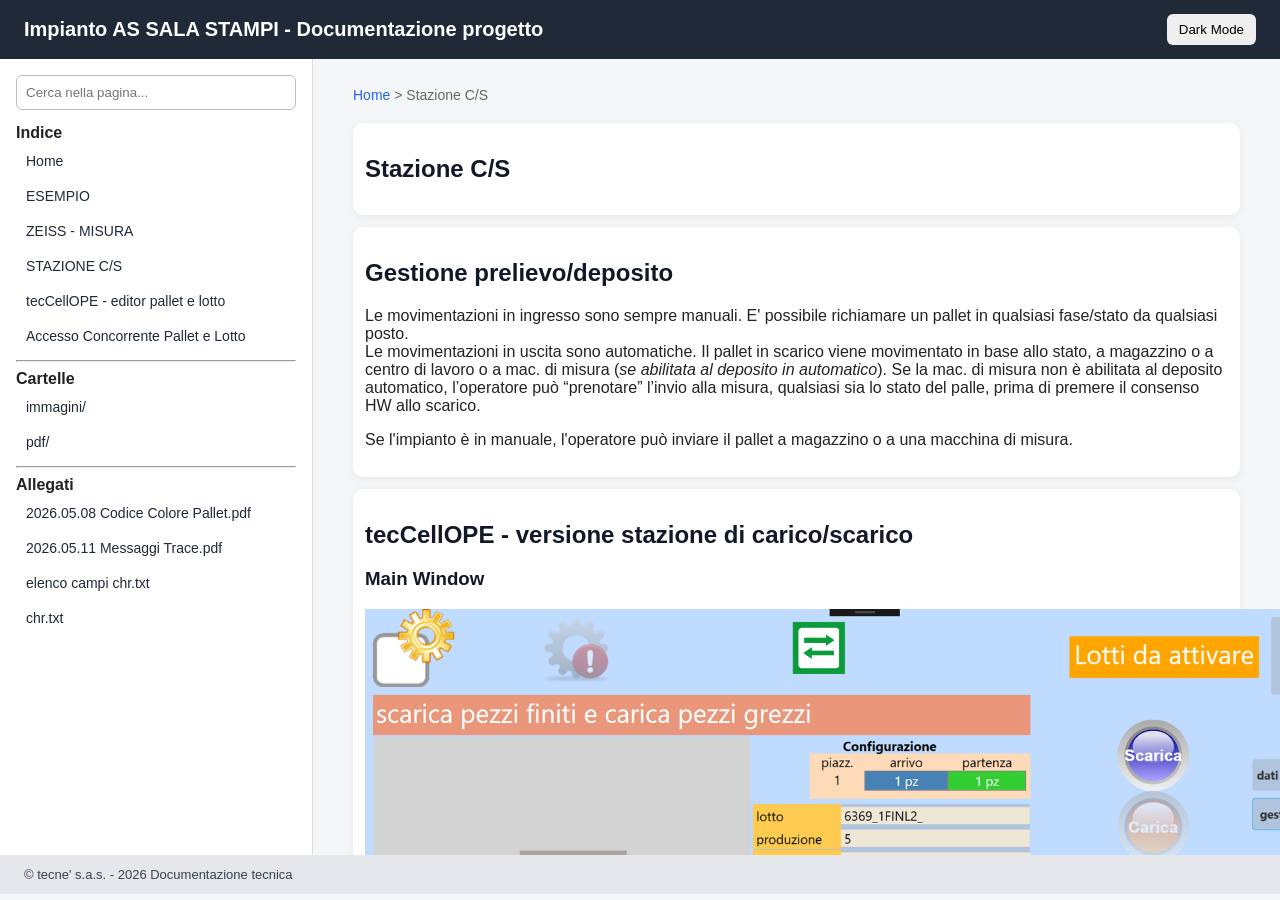
==== files/carico_scarico.html @ 50661618 "Update carico_scarico.html" ====
<!DOCTYPE html>
<html lang="it">
<head>
  <meta charset="UTF-8">
  <title>Stazione C/S</title>
  <link rel="stylesheet" href="../css/style.css">
</head>
<body>

<div id="header-container"></div>

<div class="layout">
  <nav id="menu-container"></nav>

  <main>
    <div class="breadcrumb">
      <a href="../index.html">Home</a> &gt; Stazione C/S
    </div>

    <section>
      <h1>Stazione C/S</h1>
     </section>

    <section>
 <h2>
    Gestione prelievo/deposito
 </h2>
<p>
    Le movimentazioni in ingresso sono sempre manuali. E' possibile richiamare
    un pallet in qualsiasi fase/stato da qualsiasi posto. <br/>
    Le movimentazioni in uscita sono automatiche. Il pallet in scarico viene
    movimentato in base allo stato, a magazzino o a centro di lavoro o a mac. di
    misura (<em>se abilitata al deposito in automatico</em>). Se la mac. di
    misura non è abilitata al deposito automatico, l’operatore può “prenotare”
    l’invio alla misura, qualsiasi sia lo stato del palle, prima di premere il
    consenso HW allo scarico.
</p>
<p>
    Se l'impianto è in manuale, l'operatore può inviare il pallet a magazzino o
    a una macchina di misura.
</p>
    </section>
    <section>
<h2>tecCellOPE - versione stazione di carico/scarico</h2>
<h3>
  Main Window  
</h3>
          <img src="../img/cs_mainWindow.png" width="1000" > 
<h3>
    Icone
</h3>
<ul type="disc">
    <li>
        Stato: in funzione/in locale/in errore/link down/incoerenza immagine
        <img src="../img/cs_working.gif" alt="in funzione" width="40" > 
        <img src="../img/cs_locale.gif" alt="in locale" width="40" > 
        <img src="../img/cs_errore.gif" alt="in errore" width="40" > 
        <img src="../img/cs_linkDown.gif" alt="link down" width="40" > 
        <img src="../img/cs_Incoerenza.png" alt="incoerenza immagine" width="40" > 
    </li>
    <li>
        Load/Unload  
        <img src="../img/cs_Load.png" alt="Load" width="40" >  <img src="../img/cs_UnLoad.png" alt="Unload" width="40" >
    </li>
    <li>
        Pallet guasti a magazzino  <img src="../img/cs_guasto.png" alt="Pallet Guasti" width="40" > 
    </li>
    <li>
        Connessione a Server disabilitata  <img src="../img/cs_tcpOFF.png" alt="TCP" width="40" > 
    </li>
</ul>
<h3>
    Pulsanti
</h3>
<ul type="disc">
    <li>
        <img src="../img/cs_scarica.png" width="40" > 
        Scarica: completa l’operazione di scarico pezzi dal      pallet; se il
        lotto ha completato la produzione e su conferma operatore      viene
        de-associato. Il pallet viene settato in fase 0/da Caricare
        (AZZURRO). Se viene de-associato il lotto diventa Vuoto (GRIGIO)
    </li>
    <li>
        <img src="../img/cs_carica.png" width="40" > 
        Carica: carica un nuovo pezzo sul pallet; il pallet      viene settato
        in  fase 1/da Misurare      (VERDE OLIVA) o in fase 2/Pronto (ARANCIO o
        VERDE) in base alle sue      caratteristiche (da misurare/già misurato)
        e in base alle caratteristiche      del lotto (IN PREPARAZIONE/ATTIVO)
    </li>
    <li>
        <img src="../img/cs_carica_scarica.png" width="40" > 
        Scarica + Carica: esegue le operazioni di scarico      del pezzo a bordo
        e di caricamento del nuovo pezzo analogamente a Scarica      e Carica.
    </li>
    <li>
        <img src="../img/cs_noop.png" width="40" > 
        No Op: ritorna allo stato precedente all’arrivo in      baia
        <em>
            (viene decrementata la fase solo se fase è uguale a ultima      fase
        </em>
        ); il pallet esce dalla baia di carico/scarico senza aver eseguito
        operazioni
    </li>
    <li>
        <img src="../img/cs_datiproduzione.png" width="80" > 
        dati produzione: da accesso all’editor del pallet e      del lotto a
        bordo
    </li>
    <li>
        <img src="../img/cs_gestionepallet.png" width="80" > 
        gestione pallet: visualizza i pallet in impianto;      permette l’editor
        di qualsiasi pallet selezionato; permette la      movimentazione da(per
        baia di carico/scarico
    </li>
    <li>
        <img src="../img/cs_resetallarme.png" width="80" > 
        reset allarmi: resetta gli eventuali allarmi      segnalati
        dall’interfaccia
    </li>
    <li>
        <img src="../img/cs_cambiarfid.png" width="80" > 
        cambia rfid: permette di settare il codice RFID      rilevato dal
        manipolatore se diverso da quello associato al pallet
    </li>
    <li>
        <img src="../img/cs_Scambia.png" alt="Scambia" width="40" >  scambio pallet: permette di scambiare due pallet
    </li>
    <li>
        <img src="../img/cs_PreMis.png"  width="40" >  prenota invio: permette di prenotare l'invio ad una macchina di misura
    </li>
</ul>
<h3>
    Avvio
</h3>
<pre><code>C:\GALATO\tecne\Exe\tecCellOPE.exe --client-id=CS-01-02
C:\GALATO\tecne\Exe\tecCellOPE.exe --client-id=CS-03-04
C:\GALATO\tecne\Exe\tecCellOPE.exe --client-id=CS-05-06
C:\GALATO\tecne\Exe\tecCellOPE.exe --client-id=CS-07-08
C:\GALATO\tecne\Exe\tecCellOPE.exe --client-id=CS-09-10
C:\GALATO\tecne\Exe\tecCellOPE.exe --client-id=Z-02
C:\GALATO\tecne\Exe\tecCellOPE.exe --client-id=Z-02a
</code></pre>       
<h3>
    Esempio configurazione stazioni
</h3>
<pre><code>&lt;add key="Client.CS-01-02.TipoStazione" value="Carico/Scarico"/&gt;
&lt;add key="Client.CS-01-02.CS1" value="CS01" /&gt;
&lt;add key="Client.CS-01-02.CS2" value="CS02" /&gt;
&lt;add key="Client.CS-01-02.plc" value="N01"/&gt;
&lt;add key="Client.CS-03-04.TipoStazione" value="Carico/Scarico"/&gt;

&lt;add key="Client.CS-03-04.CS1" value="CS03" /&gt;
&lt;add key="Client.CS-03-04.CS2" value="CS04" /&gt;
&lt;add key="Client.CS-03-04.plc" value="N01"/&gt;

&lt;add key="Client.CS-05-06.TipoStazione" value="Carico/Scarico"/&gt;
&lt;add key="Client.CS-05-06.CS1" value="CS05" /&gt;
&lt;add key="Client.CS-05-06.CS2" value="CS06" /&gt;
&lt;add key="Client.CS-05-06.plc" value="N01"/&gt;

&lt;add key="Client.CS-07-08.TipoStazione" value="Carico/Scarico"/&gt;
&lt;add key="Client.CS-07-08.CS1" value="CS07" /&gt;
&lt;add key="Client.CS-07-08.CS2" value="CS08" /&gt;
&lt;add key="Client.CS-07-08.plc" value="N01"/&gt;

&lt;add key="Client.CS-09-10.TipoStazione" value="Carico/Scarico"/&gt;
&lt;add key="Client.CS-09-10.CS1" value="CS09" /&gt;
&lt;add key="Client.CS-09-10.CS2" value="CS10" /&gt;
&lt;add key="Client.CS-09-10.plc" value="N02"/&gt;
</code></pre>       
    </section>
    <section>
       <p><a href="../index.html">← Torna all'indice principale</a></p>
    </section>
  </main>
</div>

<div id="footer-container"></div>

<script src="../js/components.js"></script>
<script src="../js/script.js"></script>

</body>
</html>
---- css/style.css ----
body {
  margin: 0;
  font-family: Segoe UI, Arial, sans-serif;
  background: #f4f6f8;
  color: #222;
  transition: background 0.3s, color 0.3s;
}

header {
  background: #1f2937;
  color: white;
  padding: 14px 24px;
  font-size: 20px;
  font-weight: 600;
  display: flex;
  justify-content: space-between;
  align-items: center;
}

button {
  padding: 8px 12px;
  border: none;
  border-radius: 6px;
  cursor: pointer;
}

.layout {
  display: flex;
  height: calc(100vh - 104px);
}

nav {
  width: 280px;
  background: #ffffff;
  border-right: 1px solid #ddd;
  padding: 16px;
  overflow-y: auto;
}

nav input {
  width: 100%;
  box-sizing: border-box;
  padding: 9px;
  margin-bottom: 14px;
  border: 1px solid #bbb;
  border-radius: 6px;
}

nav a {
  display: block;
  padding: 8px 10px;
  margin: 3px 0;
  color: #1f2937;
  text-decoration: none;
  border-radius: 6px;
  font-size: 14px;
}

nav a:hover {
  background: #e5e7eb;
}

main {
  flex: 1;
  padding: 28px 40px;
  overflow-y: auto;
}

section {
  background: white;
  padding: 12px;
   margin-bottom: 12px;
  border-radius: 10px;
  box-shadow: 0 2px 8px rgba(0,0,0,0.06);
}

footer {
  padding: 12px 24px;
  font-size: 13px;
  background: #e5e7eb;
  color: #374151;
}

h1, h2, h3 {
  color: #111827;
}

pre {
  background: #f3f4f6;
  padding: 16px;
  border-radius: 8px;
  overflow-x: auto;
  line-height: 1.4;
  margin: 0;
}

pre code {
  display: block;
  margin: 0;
  padding: 0;
  white-space: pre;
  font-family: Consolas, "Courier New", monospace;
}

.note {
  background: #eef6ff;
  border-left: 4px solid #2563eb;
  padding: 12px 14px;
  border-radius: 6px;
  margin: 14px 0;
}

.breadcrumb {
  font-size: 14px;
  color: #666;
  margin-bottom: 20px;
}

.breadcrumb a {
  color: #2563eb;
  text-decoration: none;
}

.doc-image {
  max-width: 100%;
  border-radius: 8px;
  border: 1px solid #ccc;
  margin-top: 12px;
}

.hidden {
  display: none;
}
.red-text {
  color: red;
  }

body.dark {
  background: #111827;
  color: #f3f4f6;
}

body.dark nav,
body.dark section {
  background: #1f2937;
  color: #f3f4f6;
}

body.dark footer {
  background: #111827;
  color: #d1d5db;
}

body.dark h1,
body.dark h2,
body.dark h3 {
  color: white;
}

body.dark nav a {
  color: #e5e7eb;
}

body.dark nav a:hover {
  background: #374151;
}

body.dark .breadcrumb {
  color: #d1d5db;
}

body.dark .breadcrumb a {
  color: #93c5fd;
}

body.dark code,
body.dark pre {
  background: #111827;
  color: #f3f4f6;
}

body.dark .note {
  background: #1e3a8a;
  border-left: 4px solid #60a5fa;
  color: white;
}

@media print {
  header,
  nav,
  footer {
    display: none;
  }

  body {
    background: white;
    color: black;
  }

  .layout {
    display: block;
    height: auto;
  }

  main {
    padding: 0;
    overflow: visible;
  }

  section {
    box-shadow: none;
    border: none;
    margin-bottom: 20px;
    padding: 0 0 18px 0;
    page-break-inside: avoid;
  }
  .doc-title {
    border-bottom: 2px solid #2563eb;
    padding-bottom: 6px;
    margin-bottom: 16px;
  }
  a {
    color: black;
    text-decoration: none;
  }

  pre,
  code {
    background: #eeeeee;
    border: 1px solid #cccccc;
  }

}
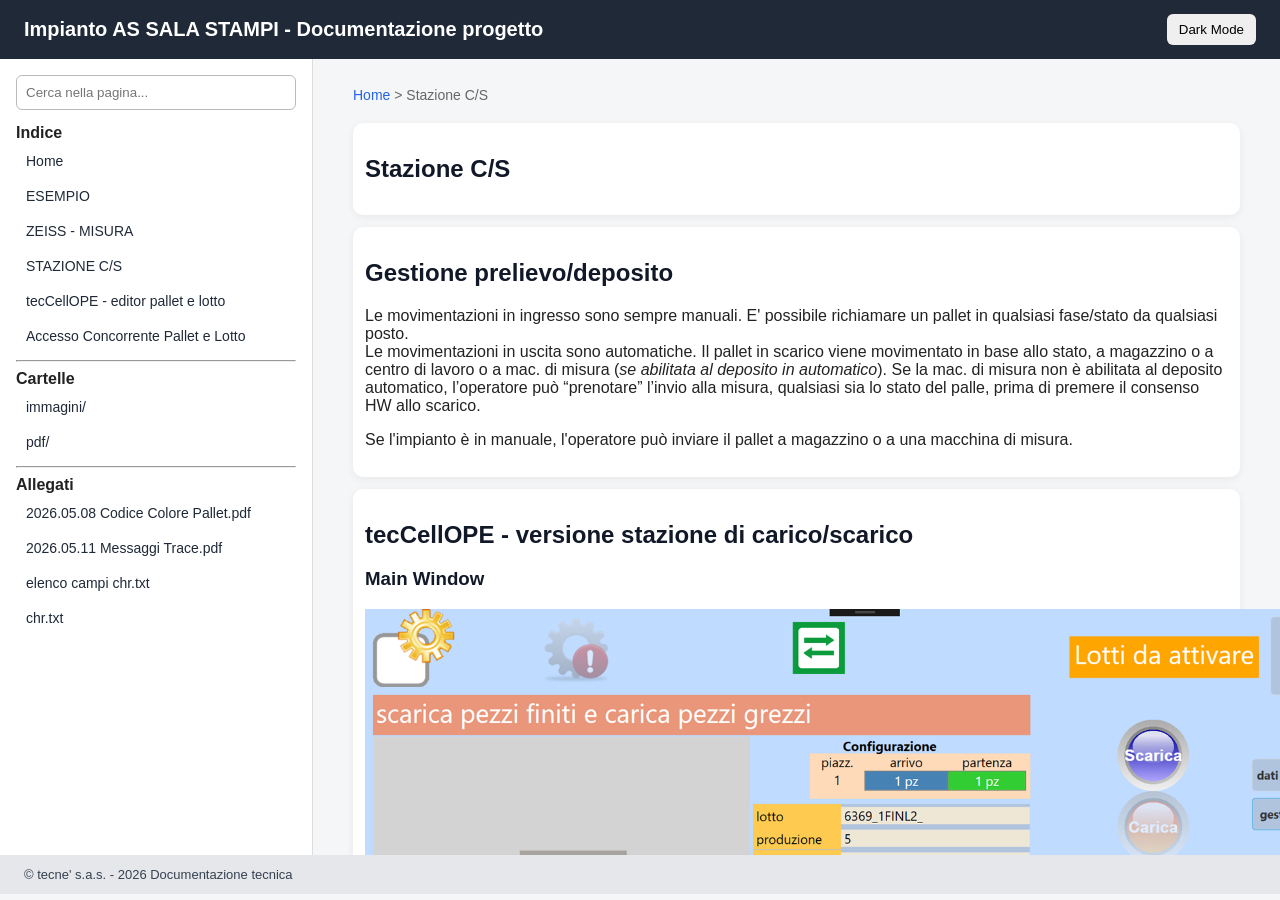
==== commit b8046149: "Update carico_scarico.html" ====
--- a/files/carico_scarico.html
+++ b/files/carico_scarico.html
@@ -103,7 +103,7 @@
     </li>
     <li>
         <img src="../img/cs_datiproduzione.png" width="80" > 
-        dati produzione: da accesso all’editor del pallet e      del lotto a
+        dati produzione: consente l'accesso all’editor del pallet e      del lotto a
         bordo
     </li>
     <li>
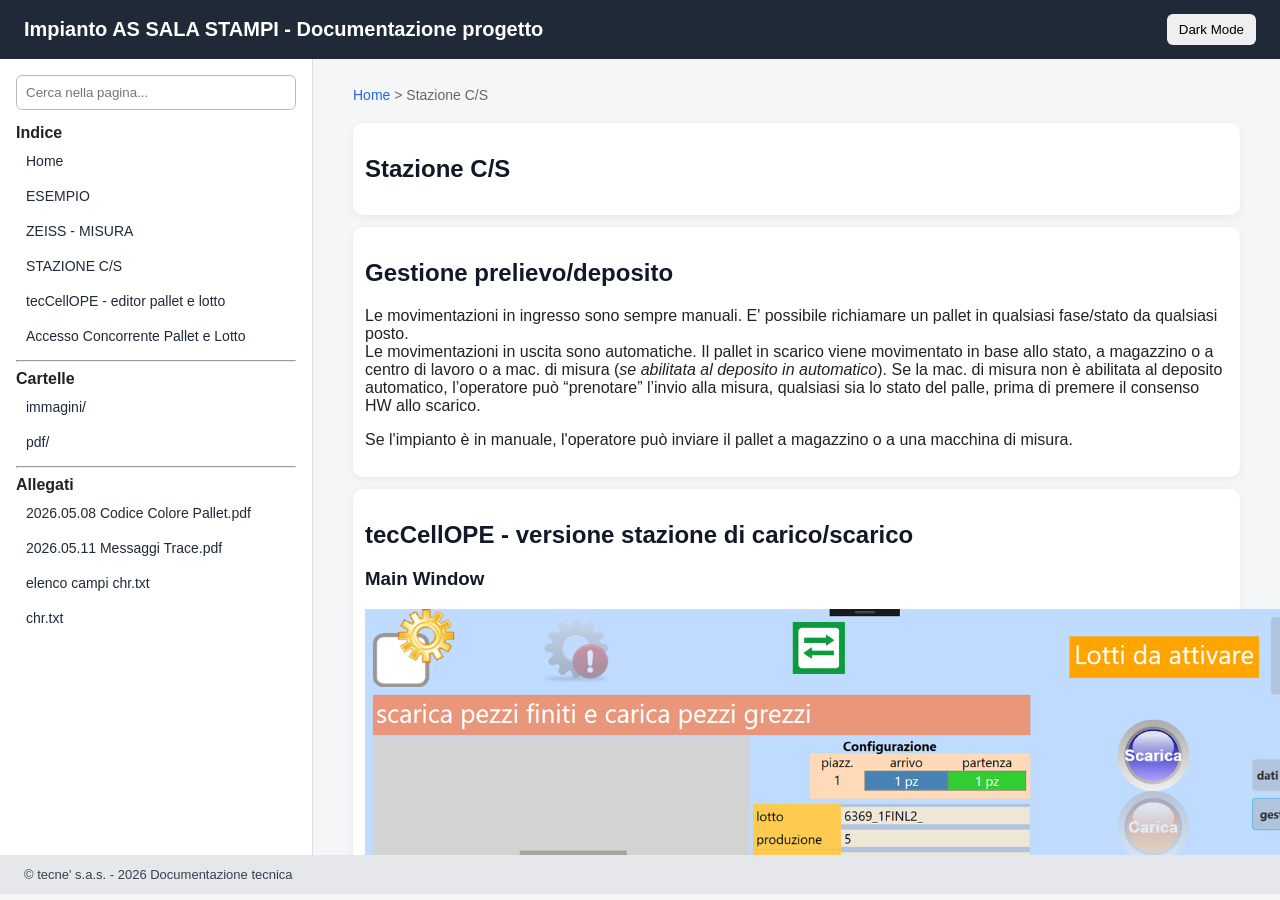
==== commit f326cfde: "Update carico_scarico.html" ====
--- a/files/carico_scarico.html
+++ b/files/carico_scarico.html
@@ -126,7 +126,8 @@
         <img src="../img/cs_Scambia.png" alt="Scambia" width="40" >  scambio pallet: permette di scambiare due pallet
     </li>
     <li>
-        <img src="../img/cs_PreMis.png"  width="40" >  prenota invio: permette di prenotare l'invio ad una macchina di misura
+        <img src="../img/cs_PreMis.png"  width="40" >  prenota invio: permette di prenotare l'invio ad una macchina di misura (in automatico 
+      il pallet viene inviato a magazzino o a centro di lavoro solo se "pronto")
     </li>
 </ul>
 <h3>
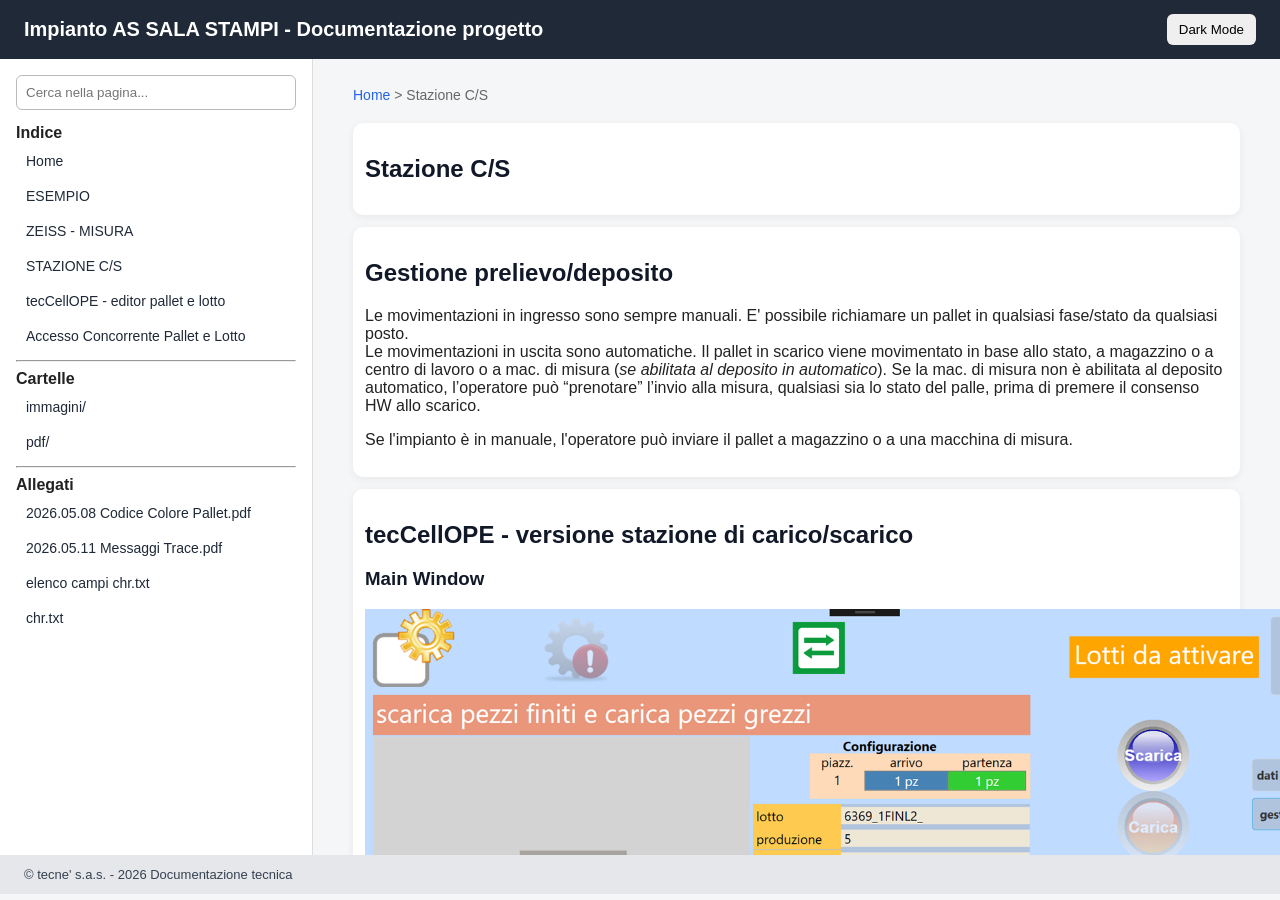
==== commit 14684bf9: "Update carico_scarico.html" ====
--- a/files/carico_scarico.html
+++ b/files/carico_scarico.html
@@ -126,8 +126,7 @@
         <img src="../img/cs_Scambia.png" alt="Scambia" width="40" >  scambio pallet: permette di scambiare due pallet
     </li>
     <li>
-        <img src="../img/cs_PreMis.png"  width="40" >  prenota invio: permette di prenotare l'invio ad una macchina di misura (in automatico 
-      il pallet viene inviato a magazzino o a centro di lavoro solo se "pronto")
+        <img src="../img/cs_PreMis.png"  width="40" >  prenota invio: permette di prenotare l'invio ad una macchina di misura
     </li>
 </ul>
 <h3>
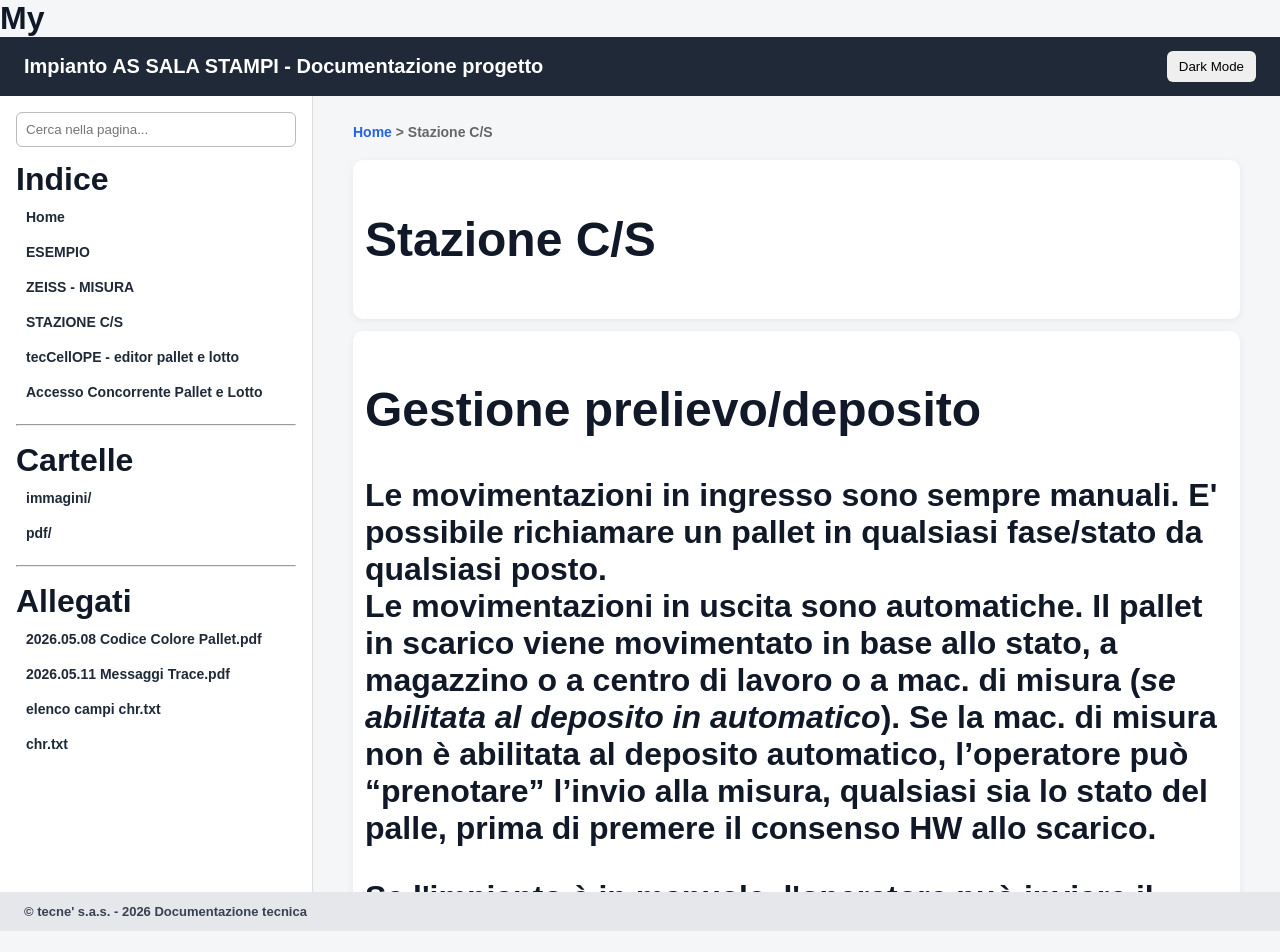
==== commit 86340b84: "Update carico_scarico.html" ====
--- a/files/carico_scarico.html
+++ b/files/carico_scarico.html
@@ -1,4 +1,9 @@
-<!DOCTYPE html>
+<html>
+
+<head></head>
+
+<body>
+    <h1 id='sample'>My <!DOCTYPE html>
 <html lang="it">
 <head>
   <meta charset="UTF-8">
@@ -19,166 +24,141 @@
 
     <section>
       <h1>Stazione C/S</h1>
-     </section>
+    </section>
 
     <section>
- <h2>
-    Gestione prelievo/deposito
- </h2>
-<p>
-    Le movimentazioni in ingresso sono sempre manuali. E' possibile richiamare
-    un pallet in qualsiasi fase/stato da qualsiasi posto. <br/>
-    Le movimentazioni in uscita sono automatiche. Il pallet in scarico viene
-    movimentato in base allo stato, a magazzino o a centro di lavoro o a mac. di
-    misura (<em>se abilitata al deposito in automatico</em>). Se la mac. di
-    misura non è abilitata al deposito automatico, l’operatore può “prenotare”
-    l’invio alla misura, qualsiasi sia lo stato del palle, prima di premere il
-    consenso HW allo scarico.
-</p>
-<p>
-    Se l'impianto è in manuale, l'operatore può inviare il pallet a magazzino o
-    a una macchina di misura.
-</p>
+        <h2>
+        Gestione prelievo/deposito
+      </h2>
+        <p>
+            Le movimentazioni in ingresso sono sempre manuali. E' possibile richiamare un pallet in qualsiasi fase/stato da qualsiasi posto.
+            <br/> Le movimentazioni in uscita sono automatiche. Il pallet in scarico viene movimentato in base allo stato, a magazzino o a centro di lavoro o a mac. di misura (<em>se abilitata al deposito in automatico</em>). Se la mac. di misura non è abilitata
+            al deposito automatico, l’operatore può “prenotare” l’invio alla misura, qualsiasi sia lo stato del palle, prima di premere il consenso HW allo scarico.
+        </p>
+        <p>
+            Se l'impianto è in manuale, l'operatore può inviare il pallet a magazzino o a una macchina di misura.
+        </p>
     </section>
     <section>
-<h2>tecCellOPE - versione stazione di carico/scarico</h2>
-<h3>
-  Main Window  
-</h3>
-          <img src="../img/cs_mainWindow.png" width="1000" > 
-<h3>
-    Icone
-</h3>
-<ul type="disc">
-    <li>
-        Stato: in funzione/in locale/in errore/link down/incoerenza immagine
-        <img src="../img/cs_working.gif" alt="in funzione" width="40" > 
-        <img src="../img/cs_locale.gif" alt="in locale" width="40" > 
-        <img src="../img/cs_errore.gif" alt="in errore" width="40" > 
-        <img src="../img/cs_linkDown.gif" alt="link down" width="40" > 
-        <img src="../img/cs_Incoerenza.png" alt="incoerenza immagine" width="40" > 
-    </li>
-    <li>
-        Load/Unload  
-        <img src="../img/cs_Load.png" alt="Load" width="40" >  <img src="../img/cs_UnLoad.png" alt="Unload" width="40" >
-    </li>
-    <li>
-        Pallet guasti a magazzino  <img src="../img/cs_guasto.png" alt="Pallet Guasti" width="40" > 
-    </li>
-    <li>
-        Connessione a Server disabilitata  <img src="../img/cs_tcpOFF.png" alt="TCP" width="40" > 
-    </li>
-</ul>
-<h3>
-    Pulsanti
-</h3>
-<ul type="disc">
-    <li>
-        <img src="../img/cs_scarica.png" width="40" > 
-        Scarica: completa l’operazione di scarico pezzi dal      pallet; se il
-        lotto ha completato la produzione e su conferma operatore      viene
-        de-associato. Il pallet viene settato in fase 0/da Caricare
-        (AZZURRO). Se viene de-associato il lotto diventa Vuoto (GRIGIO)
-    </li>
-    <li>
-        <img src="../img/cs_carica.png" width="40" > 
-        Carica: carica un nuovo pezzo sul pallet; il pallet      viene settato
-        in  fase 1/da Misurare      (VERDE OLIVA) o in fase 2/Pronto (ARANCIO o
-        VERDE) in base alle sue      caratteristiche (da misurare/già misurato)
-        e in base alle caratteristiche      del lotto (IN PREPARAZIONE/ATTIVO)
-    </li>
-    <li>
-        <img src="../img/cs_carica_scarica.png" width="40" > 
-        Scarica + Carica: esegue le operazioni di scarico      del pezzo a bordo
-        e di caricamento del nuovo pezzo analogamente a Scarica      e Carica.
-    </li>
-    <li>
-        <img src="../img/cs_noop.png" width="40" > 
-        No Op: ritorna allo stato precedente all’arrivo in      baia
-        <em>
-            (viene decrementata la fase solo se fase è uguale a ultima      fase
-        </em>
-        ); il pallet esce dalla baia di carico/scarico senza aver eseguito
-        operazioni
-    </li>
-    <li>
-        <img src="../img/cs_datiproduzione.png" width="80" > 
-        dati produzione: consente l'accesso all’editor del pallet e      del lotto a
-        bordo
-    </li>
-    <li>
-        <img src="../img/cs_gestionepallet.png" width="80" > 
-        gestione pallet: visualizza i pallet in impianto;      permette l’editor
-        di qualsiasi pallet selezionato; permette la      movimentazione da(per
-        baia di carico/scarico
-    </li>
-    <li>
-        <img src="../img/cs_resetallarme.png" width="80" > 
-        reset allarmi: resetta gli eventuali allarmi      segnalati
-        dall’interfaccia
-    </li>
-    <li>
-        <img src="../img/cs_cambiarfid.png" width="80" > 
-        cambia rfid: permette di settare il codice RFID      rilevato dal
-        manipolatore se diverso da quello associato al pallet
-    </li>
-    <li>
-        <img src="../img/cs_Scambia.png" alt="Scambia" width="40" >  scambio pallet: permette di scambiare due pallet
-    </li>
-    <li>
-        <img src="../img/cs_PreMis.png"  width="40" >  prenota invio: permette di prenotare l'invio ad una macchina di misura
-    </li>
-</ul>
-<h3>
-    Avvio
-</h3>
-<pre><code>C:\GALATO\tecne\Exe\tecCellOPE.exe --client-id=CS-01-02
-C:\GALATO\tecne\Exe\tecCellOPE.exe --client-id=CS-03-04
-C:\GALATO\tecne\Exe\tecCellOPE.exe --client-id=CS-05-06
-C:\GALATO\tecne\Exe\tecCellOPE.exe --client-id=CS-07-08
-C:\GALATO\tecne\Exe\tecCellOPE.exe --client-id=CS-09-10
-C:\GALATO\tecne\Exe\tecCellOPE.exe --client-id=Z-02
-C:\GALATO\tecne\Exe\tecCellOPE.exe --client-id=Z-02a
-</code></pre>       
-<h3>
-    Esempio configurazione stazioni
-</h3>
-<pre><code>&lt;add key="Client.CS-01-02.TipoStazione" value="Carico/Scarico"/&gt;
-&lt;add key="Client.CS-01-02.CS1" value="CS01" /&gt;
-&lt;add key="Client.CS-01-02.CS2" value="CS02" /&gt;
-&lt;add key="Client.CS-01-02.plc" value="N01"/&gt;
-&lt;add key="Client.CS-03-04.TipoStazione" value="Carico/Scarico"/&gt;
-
-&lt;add key="Client.CS-03-04.CS1" value="CS03" /&gt;
-&lt;add key="Client.CS-03-04.CS2" value="CS04" /&gt;
-&lt;add key="Client.CS-03-04.plc" value="N01"/&gt;
-
-&lt;add key="Client.CS-05-06.TipoStazione" value="Carico/Scarico"/&gt;
-&lt;add key="Client.CS-05-06.CS1" value="CS05" /&gt;
-&lt;add key="Client.CS-05-06.CS2" value="CS06" /&gt;
-&lt;add key="Client.CS-05-06.plc" value="N01"/&gt;
-
-&lt;add key="Client.CS-07-08.TipoStazione" value="Carico/Scarico"/&gt;
-&lt;add key="Client.CS-07-08.CS1" value="CS07" /&gt;
-&lt;add key="Client.CS-07-08.CS2" value="CS08" /&gt;
-&lt;add key="Client.CS-07-08.plc" value="N01"/&gt;
-
-&lt;add key="Client.CS-09-10.TipoStazione" value="Carico/Scarico"/&gt;
-&lt;add key="Client.CS-09-10.CS1" value="CS09" /&gt;
-&lt;add key="Client.CS-09-10.CS2" value="CS10" /&gt;
-&lt;add key="Client.CS-09-10.plc" value="N02"/&gt;
-</code></pre>       
+        <h2>tecCellOPE - versione stazione di carico/scarico</h2>
+        <h3>
+        Main Window  
+      </h3>
+        <img src="../img/cs_mainWindow.png" width="1000">
+        <h3>
+        Icone
+      </h3>
+        <ul type="disc">
+            <li>
+                Stato: in funzione/in locale/in errore/link down/incoerenza immagine
+                <img src="../img/cs_working.gif" alt="in funzione" width="40">
+                <img src="../img/cs_locale.gif" alt="in locale" width="40">
+                <img src="../img/cs_errore.gif" alt="in errore" width="40">
+                <img src="../img/cs_linkDown.gif" alt="link down" width="40">
+                <img src="../img/cs_Incoerenza.png" alt="incoerenza immagine" width="40">
+            </li>
+            <li>
+                Load/Unload
+                <img src="../img/cs_Load.png" alt="Load" width="40"> <img src="../img/cs_UnLoad.png" alt="Unload" width="40">
+            </li>
+            <li>
+                Pallet guasti a magazzino <img src="../img/cs_guasto.png" alt="Pallet Guasti" width="40">
+            </li>
+            <li>
+                Connessione a Server disabilitata <img src="../img/cs_tcpOFF.png" alt="TCP" width="40">
+            </li>
+        </ul>
+        <h3>
+        Pulsanti
+    </h3>
+        <ul type="disc">
+            <li>
+                <img src="../img/cs_scarica.png" width="40"> Scarica: completa l’operazione di scarico pezzi dal pallet; se il lotto ha completato la produzione e su conferma operatore viene de-associato. Il pallet viene settato in fase 0/da Caricare
+                (AZZURRO). Se viene de-associato il lotto diventa Vuoto (GRIGIO)
+            </li>
+            <li>
+                <img src="../img/cs_carica.png" width="40"> Carica: carica un nuovo pezzo sul pallet; il pallet viene settato in fase 1/da Misurare (VERDE OLIVA) o in fase 2/Pronto (ARANCIO o VERDE) in base alle sue caratteristiche (da misurare/già misurato)
+                e in base alle caratteristiche del lotto (IN PREPARAZIONE/ATTIVO)
+            </li>
+            <li>
+                <img src="../img/cs_carica_scarica.png" width="40"> Scarica + Carica: esegue le operazioni di scarico del pezzo a bordo e di caricamento del nuovo pezzo analogamente a Scarica e Carica.
+            </li>
+            <li>
+                <img src="../img/cs_noop.png" width="40"> No Op: ritorna allo stato precedente all’arrivo in baia
+                <em>
+                (viene decrementata la fase solo se fase è uguale a ultima      fase
+            </em> ); il pallet esce dalla baia di carico/scarico senza aver eseguito operazioni
+            </li>
+            <li>
+                <img src="../img/cs_datiproduzione.png" width="80"> dati produzione: consente l'accesso all’editor del pallet e del lotto a bordo
+            </li>
+            <li>
+                <img src="../img/cs_gestionepallet.png" width="80"> gestione pallet: visualizza i pallet in impianto; permette l’editor di qualsiasi pallet selezionato; permette la movimentazione da(per baia di carico/scarico
+            </li>
+            <li>
+                <img src="../img/cs_resetallarme.png" width="80"> reset allarmi: resetta gli eventuali allarmi segnalati dall’interfaccia
+            </li>
+            <li>
+                <img src="../img/cs_cambiarfid.png" width="80"> cambia rfid: permette di settare il codice RFID rilevato dal manipolatore se diverso da quello associato al pallet
+            </li>
+            <li>
+                <img src="../img/cs_Scambia.png" alt="Scambia" width="40"> scambio pallet: permette di scambiare due pallet
+            </li>
+            <li>
+                <img src="../img/cs_PreMis.png" width="40"> prenota invio: permette di prenotare l'invio ad una macchina di misura
+            </li>
+        </ul>
+        <h3>
+        Avvio
+    </h3>
+        <pre><code>C:\GALATO\tecne\Exe\tecCellOPE.exe --client-id=CS-01-02
+    C:\GALATO\tecne\Exe\tecCellOPE.exe --client-id=CS-03-04
+    C:\GALATO\tecne\Exe\tecCellOPE.exe --client-id=CS-05-06
+    C:\GALATO\tecne\Exe\tecCellOPE.exe --client-id=CS-07-08
+    C:\GALATO\tecne\Exe\tecCellOPE.exe --client-id=CS-09-10
+    C:\GALATO\tecne\Exe\tecCellOPE.exe --client-id=Z-02
+    C:\GALATO\tecne\Exe\tecCellOPE.exe --client-id=Z-02a
+    </code></pre>
+        <h3>
+        Esempio configurazione stazioni
+    </h3>
+        <pre><code>&lt;add key="Client.CS-01-02.TipoStazione" value="Carico/Scarico"/&gt;
+    &lt;add key="Client.CS-01-02.CS1" value="CS01" /&gt;
+    &lt;add key="Client.CS-01-02.CS2" value="CS02" /&gt;
+    &lt;add key="Client.CS-01-02.plc" value="N01"/&gt;
+    &lt;add key="Client.CS-03-04.TipoStazione" value="Carico/Scarico"/&gt;
+    
+    &lt;add key="Client.CS-03-04.CS1" value="CS03" /&gt;
+    &lt;add key="Client.CS-03-04.CS2" value="CS04" /&gt;
+    &lt;add key="Client.CS-03-04.plc" value="N01"/&gt;
+    
+    &lt;add key="Client.CS-05-06.TipoStazione" value="Carico/Scarico"/&gt;
+    &lt;add key="Client.CS-05-06.CS1" value="CS05" /&gt;
+    &lt;add key="Client.CS-05-06.CS2" value="CS06" /&gt;
+    &lt;add key="Client.CS-05-06.plc" value="N01"/&gt;
+    
+    &lt;add key="Client.CS-07-08.TipoStazione" value="Carico/Scarico"/&gt;
+    &lt;add key="Client.CS-07-08.CS1" value="CS07" /&gt;
+    &lt;add key="Client.CS-07-08.CS2" value="CS08" /&gt;
+    &lt;add key="Client.CS-07-08.plc" value="N01"/&gt;
+    
+    &lt;add key="Client.CS-09-10.TipoStazione" value="Carico/Scarico"/&gt;
+    &lt;add key="Client.CS-09-10.CS1" value="CS09" /&gt;
+    &lt;add key="Client.CS-09-10.CS2" value="CS10" /&gt;
+    &lt;add key="Client.CS-09-10.plc" value="N02"/&gt;
+    </code></pre>
     </section>
     <section>
-       <p><a href="../index.html">← Torna all'indice principale</a></p>
+        <p><a href="../index.html">← Torna all'indice principale</a></p>
     </section>
-  </main>
-</div>
+    </main>
+    </div>
 
-<div id="footer-container"></div>
+    <div id="footer-container"></div>
 
-<script src="../js/components.js"></script>
-<script src="../js/script.js"></script>
+    <script src="../js/components.js"></script>
+    <script src="../js/script.js"></script>
 
 </body>
+
 </html>
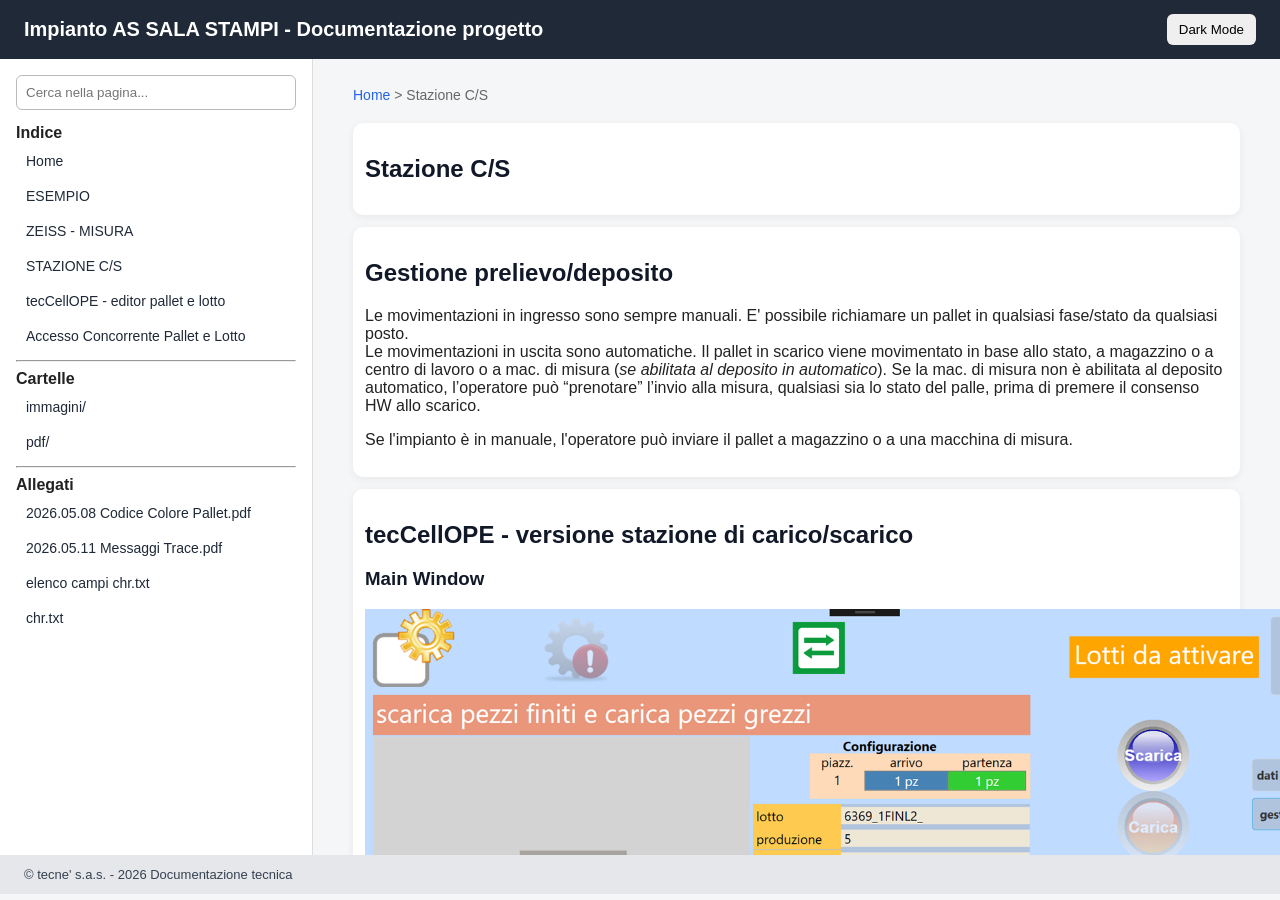
==== commit 2b61c579: "Update carico_scarico.html" ====
--- a/files/carico_scarico.html
+++ b/files/carico_scarico.html
@@ -1,9 +1,4 @@
-<html>
-
-<head></head>
-
-<body>
-    <h1 id='sample'>My <!DOCTYPE html>
+<!DOCTYPE html>
 <html lang="it">
 <head>
   <meta charset="UTF-8">
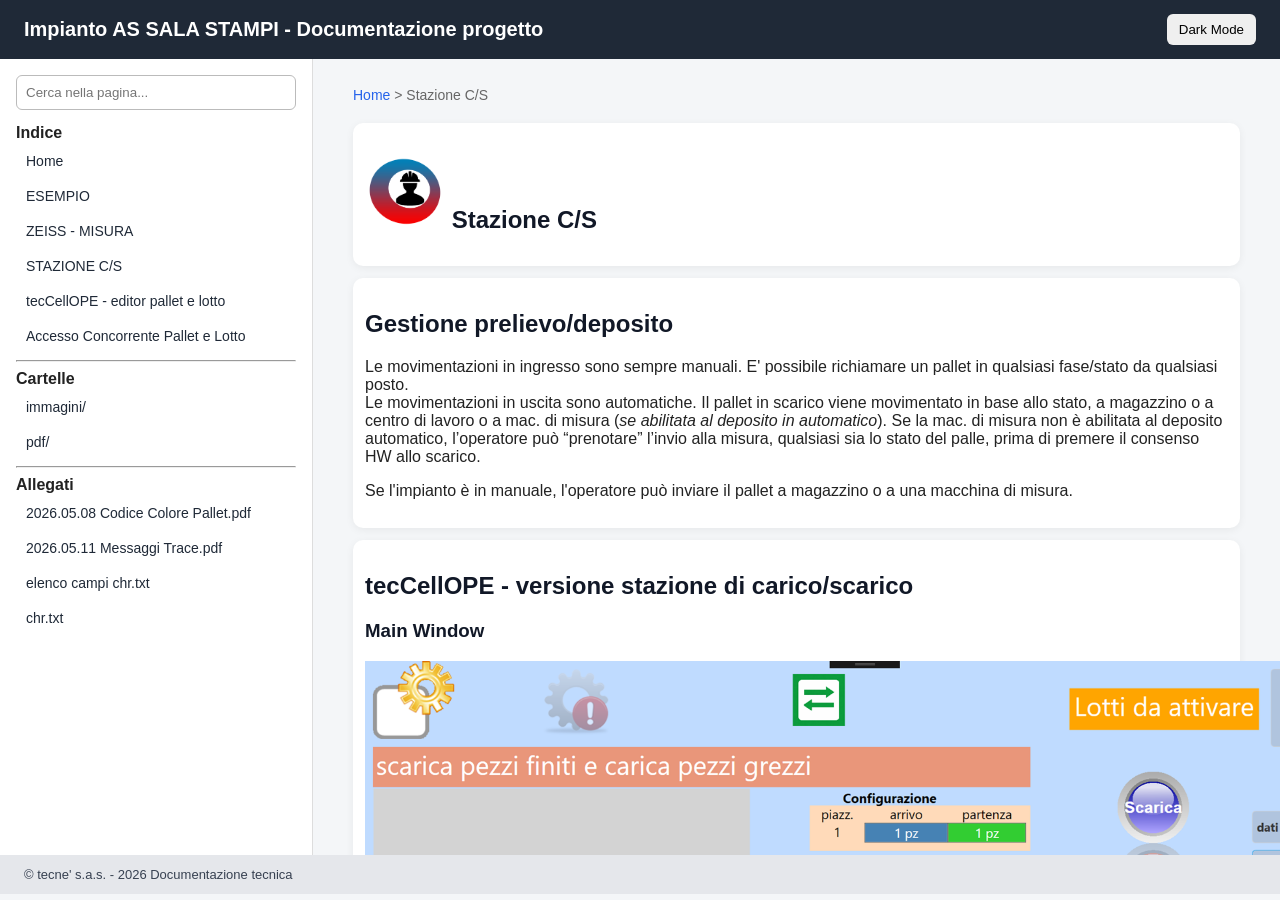
==== commit ab477e14: "Update carico_scarico.html" ====
--- a/files/carico_scarico.html
+++ b/files/carico_scarico.html
@@ -18,7 +18,10 @@
     </div>
 
     <section>
-      <h1>Stazione C/S</h1>
+      <h1>
+       <img src="../img/loghinoTecCellOpe.png" width="80">       
+        Stazione C/S
+      </h1>
     </section>
 
     <section>
@@ -103,6 +106,9 @@
                 <img src="../img/cs_PreMis.png" width="40"> prenota invio: permette di prenotare l'invio ad una macchina di misura
             </li>
         </ul>
+    </section>
+    <section></section>
+    <section>
         <h3>
         Avvio
     </h3>
